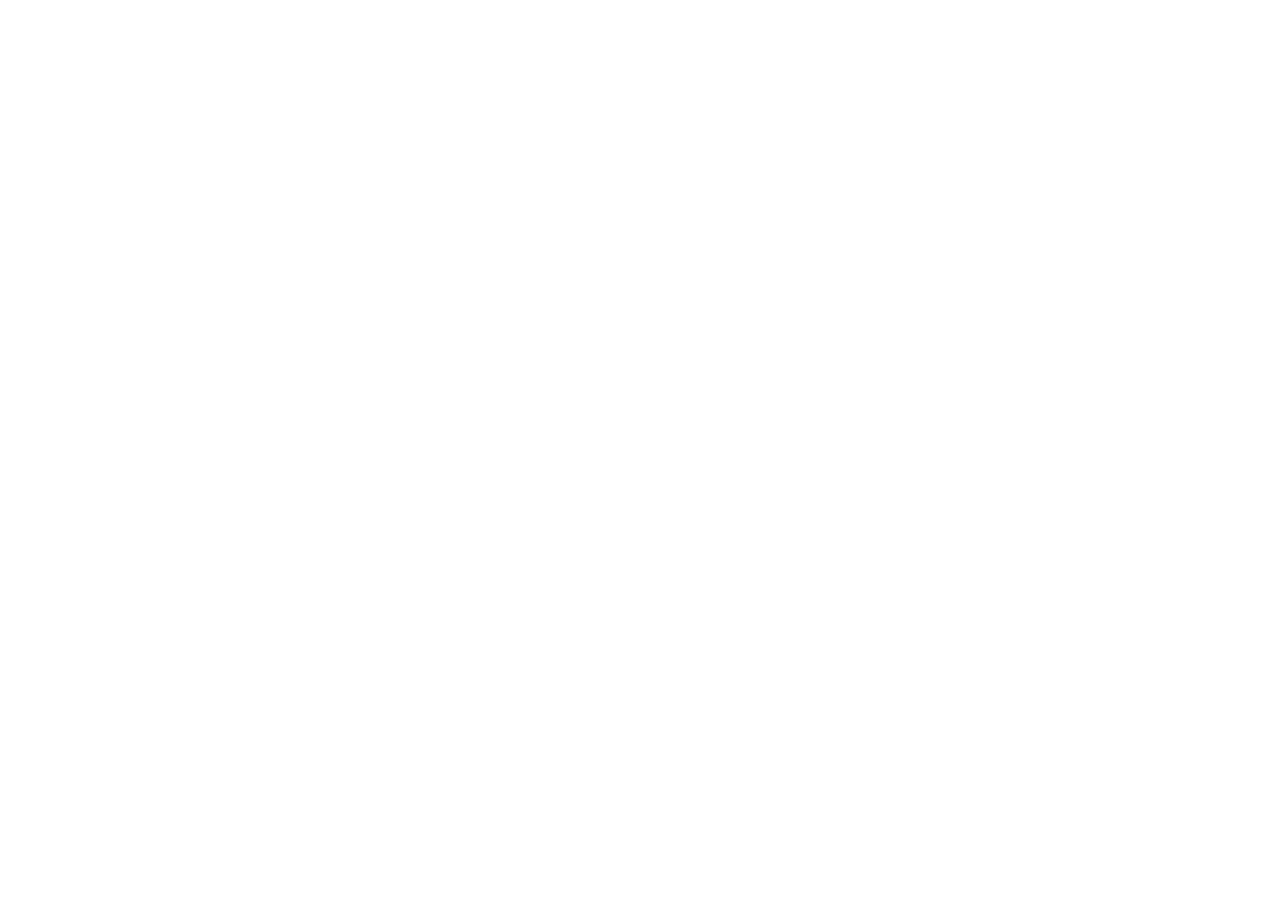
==== index.html @ 49ca221d "project created" ====
<!DOCTYPE html>
<html lang="en">
<head>
    <meta charset="UTF-8">
    <meta http-equiv="X-UA-Compatible" content="IE=edge">
    <meta name="viewport" content="width=device-width, initial-scale=1.0">
    <title>Moviebox</title>
</head>
<body>
    
</body>
</html>
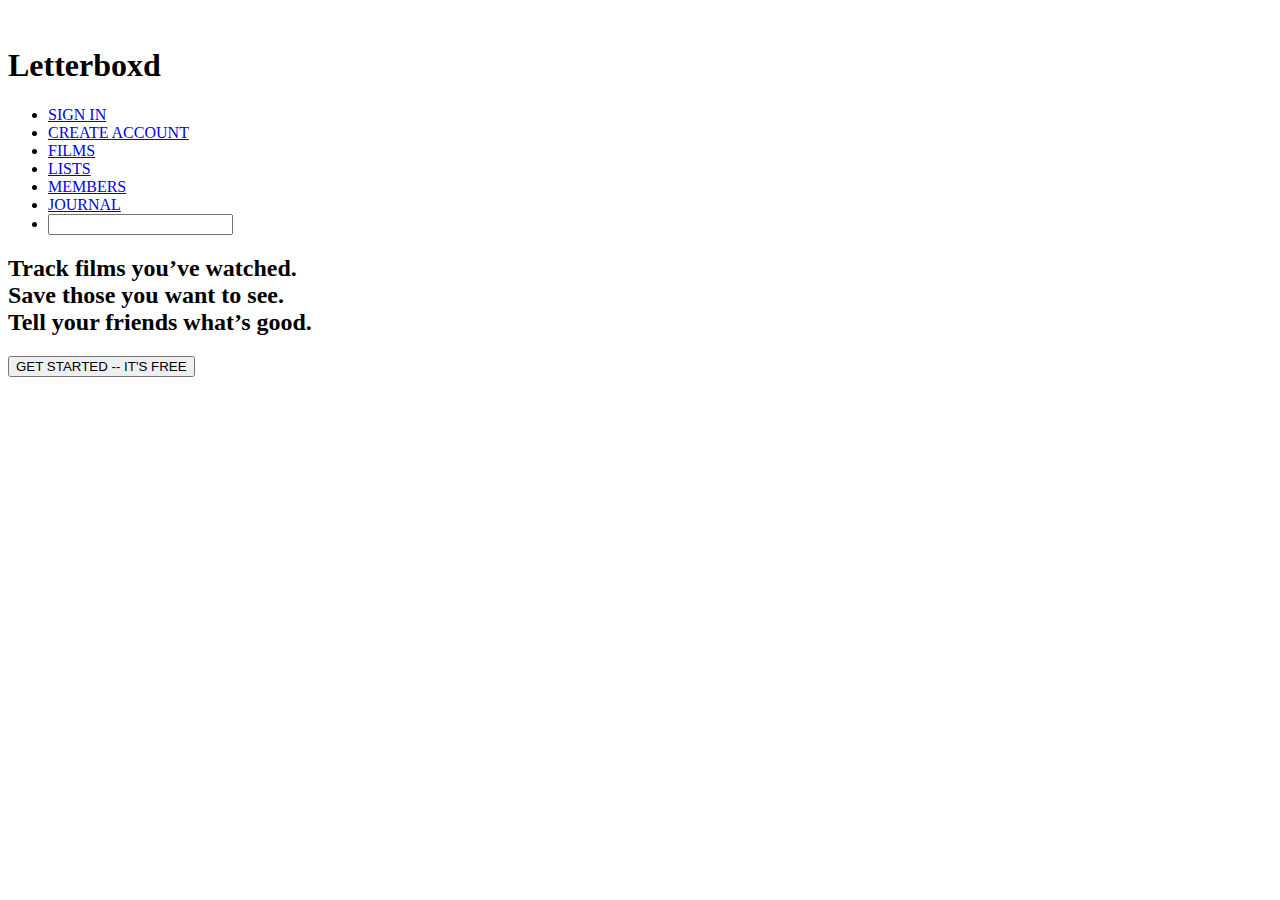
==== commit ba0699aa: "Update index.html" ====
--- a/index.html
+++ b/index.html
@@ -1,12 +1,60 @@
 <!DOCTYPE html>
 <html lang="en">
-<head>
-    <meta charset="UTF-8">
-    <meta http-equiv="X-UA-Compatible" content="IE=edge">
-    <meta name="viewport" content="width=device-width, initial-scale=1.0">
+  <head>
+    <meta charset="UTF-8" />
+    <meta http-equiv="X-UA-Compatible" content="IE=edge" />
+    <meta name="viewport" content="width=device-width, initial-scale=1.0" />
     <title>Moviebox</title>
-</head>
-<body>
-    
-</body>
-</html>+    <link rel="stylesheet" href="style.css" />
+    <link
+      rel="stylesheet"
+      href="path/to/font-awesome/css/font-awesome.min.css"
+    />
+    <link
+      href="https://fonts.cdnfonts.com/css/tiempos-headline"
+      rel="stylesheet"
+    />
+  </head>
+  <body>
+    <div class="container">
+      <!-- header | Start -->
+      <header class="header">
+        <div class="logo">
+          <img
+            class="logo__image"
+            src="https://a.ltrbxd.com/logos/letterboxd-dots-pos-tight.png"
+            alt=""
+          />
+          <h1 class="logo__header">Letterboxd</h1>
+        </div>
+        <nav class="navbar">
+          <ul class="menu">
+            <li><a href="#">SIGN IN</a></li>
+            <li><a href="#">CREATE ACCOUNT</a></li>
+            <li><a href="#">FILMS</a></li>
+            <li><a href="#">LISTS</a></li>
+            <li><a href="#">MEMBERS</a></li>
+            <li><a href="#">JOURNAL</a></li>
+            <li>
+              <input
+                class="search"
+                type="search"
+                aria-label="Search"
+                placeholder=""
+              />
+            </li>
+          </ul>
+        </nav>
+      </header>
+      <!-- header | End -->
+      <div class="hero">
+        <h2>
+          Track films you’ve watched. <br />
+          Save those you want to see. <br />
+          Tell your friends what’s good.
+        </h2>
+        <button class="hero__button" type="">GET STARTED -- IT'S FREE</button>
+      </div>
+    </div>
+  </body>
+</html>
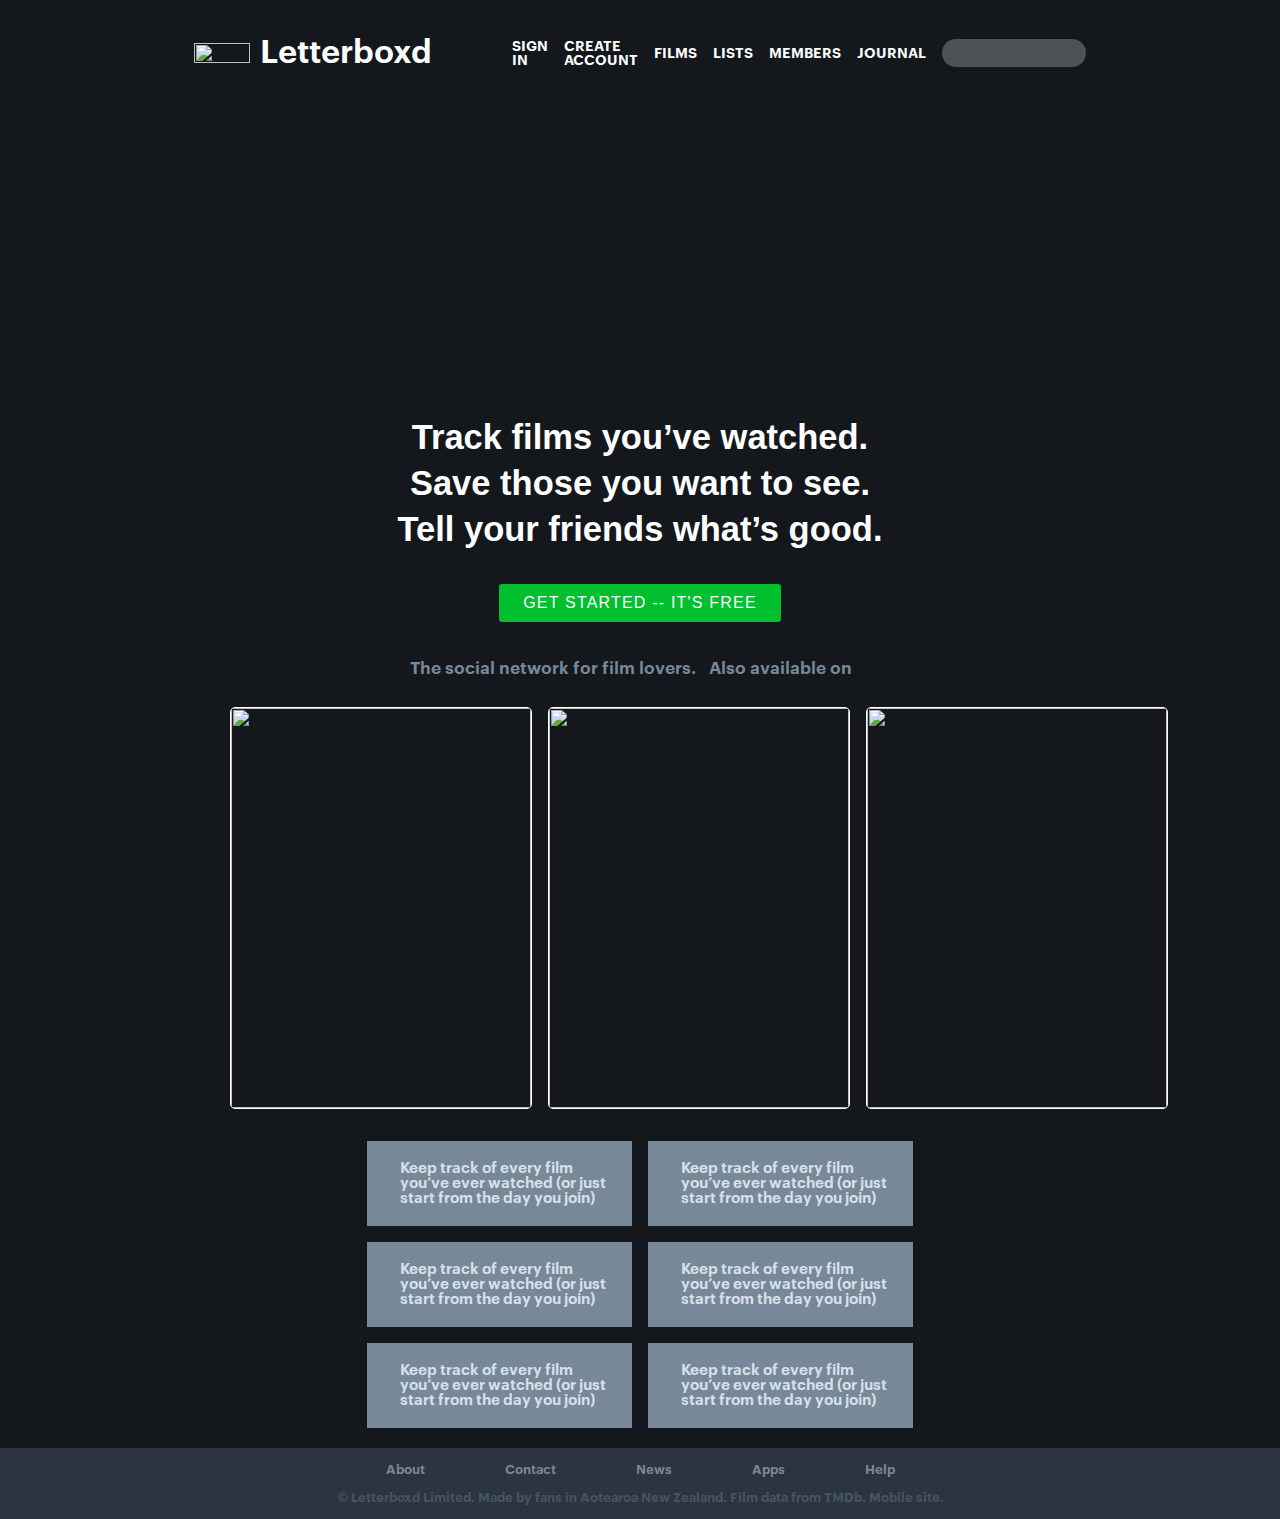
==== commit 99831346: "Proje güncellendi" ====
--- a/index.html
+++ b/index.html
@@ -1,30 +1,28 @@
 <!DOCTYPE html>
 <html lang="en">
-  <head>
-    <meta charset="UTF-8" />
-    <meta http-equiv="X-UA-Compatible" content="IE=edge" />
-    <meta name="viewport" content="width=device-width, initial-scale=1.0" />
-    <title>Moviebox</title>
-    <link rel="stylesheet" href="style.css" />
-    <link
-      rel="stylesheet"
-      href="path/to/font-awesome/css/font-awesome.min.css"
-    />
-    <link
-      href="https://fonts.cdnfonts.com/css/tiempos-headline"
-      rel="stylesheet"
-    />
-  </head>
-  <body>
-    <div class="container">
+
+<head>
+  <meta charset="UTF-8" />
+  <meta http-equiv="X-UA-Compatible" content="IE=edge" />
+  <meta name="viewport" content="width=device-width, initial-scale=1.0" />
+  <title>Moviebox
+
+
+  </title>
+  <link rel="shortcut icon" href="https://a.ltrbxd.com/logos/letterboxd-decal-dots-pos-rgb.svg" type="image/x-icon">
+  <link rel="stylesheet" href="style.css" />
+
+  <link href="https://fonts.cdnfonts.com/css/tiempos-headline" rel="stylesheet" />
+  <script src="https://kit.fontawesome.com/da849d98ee.js" crossorigin="anonymous"></script>
+</head>
+
+<body>
+  <div class="main">
+    <section class="container">
       <!-- header | Start -->
       <header class="header">
         <div class="logo">
-          <img
-            class="logo__image"
-            src="https://a.ltrbxd.com/logos/letterboxd-dots-pos-tight.png"
-            alt=""
-          />
+          <img class="logo__image" src="https://a.ltrbxd.com/logos/letterboxd-dots-pos-tight.png" alt="" />
           <h1 class="logo__header">Letterboxd</h1>
         </div>
         <nav class="navbar">
@@ -36,12 +34,7 @@
             <li><a href="#">MEMBERS</a></li>
             <li><a href="#">JOURNAL</a></li>
             <li>
-              <input
-                class="search"
-                type="search"
-                aria-label="Search"
-                placeholder=""
-              />
+              <input class="search" type="search" aria-label="Search" placeholder="" />
             </li>
           </ul>
         </nav>
@@ -55,6 +48,77 @@
         </h2>
         <button class="hero__button" type="">GET STARTED -- IT'S FREE</button>
       </div>
+    </section>
+    <!--Directors Start-->
+    <section class="begin">
+      <p>The social network for film lovers. &nbsp; Also available on
+        &nbsp; <i class="fa-brands fa-apple"></i> &nbsp; <i class="fa-brands fa-android"></i>
+      </p>
+    </section>
+    <section class="cards">
+      <div class="card">
+        <a href="directors.html">
+          <img src="https://m.media-amazon.com/images/M/MV5BMTk4NjM0MjI3MV5BMl5BanBnXkFtZTcwNjcxMDYzNg@@._V1_.jpg"></a>
+      </div>
+      <div class="card">
+        <a href="directors.html">
+          <img src="https://m.media-amazon.com/images/M/MV5BMjAxMzY3NjcxNF5BMl5BanBnXkFtZTcwNTI5OTM0Mw@@._V1_.jpg"></a>
+      </div>
+      <div class="card">
+        <a href="directors.html">
+          <img
+            src="https://m.media-amazon.com/images/M/MV5BNTk2NTgzN2EtMWIwNS00YjdiLWJiYjYtMmVkZmY0OTg1Y2U2XkEyXkFqcGdeQXVyMTM2ODk1OTQ@._V1_.jpg">
+        </a>
+      </div>
+
+    </section>
+    <div class="boxes">
+
+      <div class="box">
+        <i class="fa-solid fa-eye icon"></i>
+        <p>Keep track of every film you’ve ever watched (or just start from the day you join)</p>
+
+      </div>
+      <div class="box">
+        <i class="fa-solid fa-heart icon"></i>
+        <p>Keep track of every film you’ve ever watched (or just start from the day you join)</p>
+
+      </div>
+      <div class="box">
+        <i class="fa-solid fa-bars-staggered icon"></i>
+        <p>Keep track of every film you’ve ever watched (or just start from the day you join)</p>
+
+      </div>
+      <div class="box">
+        <i class="fa-solid fa-star icon"></i>
+        <p>Keep track of every film you’ve ever watched (or just start from the day you join)</p>
+
+      </div>
+      <div class="box">
+        <i class="fa-solid fa-calendar-days icon"></i>
+        <p>Keep track of every film you’ve ever watched (or just start from the day you join)</p>
+
+      </div>
+      <div class="box">
+        <i class="fa-brands fa-microsoft icon"></i>
+        <p>Keep track of every film you’ve ever watched (or just start from the day you join)</p>
+
+      </div>
     </div>
-  </body>
-</html>
+  </div>
+  </div>
+  <!--Footer-->
+
+  <div class="footer">
+    <ul class="footer-nav">
+      <li><a href="#">About</a></li>
+      <li><a href="#">Contact</a></li>
+      <li><a href="#">News</a></li>
+      <li><a href="#">Apps</a></li>
+      <li><a href="#">Help</a></li>
+    </ul>
+    <p>© Letterboxd Limited. Made by fans in Aotearoa New Zealand. Film data from TMDb. Mobile site.</p>
+  </div>
+</body>
+
+</html>--- a/style.css
+++ b/style.css
@@ -0,0 +1,244 @@
+* {
+  margin: 0;
+  padding: 0;
+}
+
+@font-face {
+  font-family: Graphik;
+  src: url("Graphik_Web_Semibold_Regular\(1\).ttf");
+}
+.main {
+  padding: 0 18%;
+}
+
+body {
+  
+  background-color: #14181C;
+  font-family: Graphik;
+}
+
+.container {
+  width: 100%;
+  height: 70vh;
+  background-image: url("https://a.ltrbxd.com/resized/sm/upload/wi/k1/cs/mn/suzume-1200-1200-675-675-crop-000000.jpg?v=9d6e30f1d6");
+  background-repeat: no-repeat;
+  background-size: cover;
+  background-position: center;
+
+}
+
+.header {
+  height: 10vh;
+  display: flex;
+  justify-content: center;
+  align-items: center;
+  gap: 5rem;
+  padding-top: 0rem;
+  background-image: linear-gradient(180deg,
+      #14181c 0,
+      rgba(20, 24, 28, 0.645) 16.56%,
+      rgba(20, 24, 28, 0.702) 30.85%,
+      rgba(20, 24, 28, 0.506) 43.77%,
+      rgba(20, 24, 28, 0.294) 56.23%,
+      rgba(20, 24, 28, 0.098) 69.15%,
+      rgba(20, 24, 28, 0.025) 83.44%,
+      rgba(20, 24, 28, 0));
+}
+
+.header:hover {
+  transition: 0.4s;
+  background-image: linear-gradient(180deg,
+      #14181c 0, rgba(20, 24, 28, .945) 16.56%,
+      rgba(20, 24, 28, .802) 30.85%,
+      rgba(20, 24, 28, .606) 43.77%,
+      rgba(20, 24, 28, .394) 56.23%,
+      rgba(20, 24, 28, .198) 69.15%,
+      rgba(20, 24, 28, .055) 83.44%,
+      rgba(20, 24, 28, 0));
+  ;
+
+}
+
+.logo {
+  display: flex;
+  align-items: center;
+  gap: 0.6rem;
+  margin-top: 1rem;
+}
+
+.logo__image {
+  width: 56px;
+  height: 20px;
+}
+
+.logo__header {
+  color: white;
+}
+
+.menu {
+  display: flex;
+  justify-content: center;
+  align-items: center;
+  list-style-type: none;
+  gap: 1rem;
+  margin-top: 1rem;
+  font-size: 14px;
+  color: #d8e0e8;
+}
+
+.menu a {
+  text-decoration: none;
+  color: white;
+}
+
+.search {
+  width: 9rem;
+  height: 1.8rem;
+  border-radius: 20px;
+  border: none;
+  background-color: hsla(0, 0%, 100%, 0.25);
+}
+
+.search:hover {
+  transition: 0.4s;
+  background-color: white;
+}
+
+.search::placeholder {
+  float: right;
+}
+
+.hero {
+  height: 60vh;
+  display: flex;
+  align-items: center;
+  justify-content: flex-end;
+  flex-direction: column;
+  gap: 2rem;
+  color: white;
+  font-size: 23px;
+  font-family: "Tiempos Headline", sans-serif;
+  text-align: center;
+  line-height: 1.33333333;
+}
+
+.hero__button {
+  padding: 0.625em 1.5em;
+  letter-spacing: 0.075em;
+  background-color: #00c030;
+  border: none;
+  color: white;
+  border-radius: 3px;
+  font-size: 16px;
+  margin-bottom: 8px;
+}
+
+.hero__button:hover {
+  cursor: pointer;
+  background-color: #00af21
+}
+
+.begin {
+  color: #789;
+  text-align: center;
+  font-size: 17px;
+  margin-top: 30px;
+}
+
+.cards {
+  display: flex;
+  gap: 1rem;
+  margin-top: 30px;
+}
+
+.card>a>img {
+  width: 300px;
+  height: 400px;
+  border: 0.6px solid white;
+  border-radius: 5px;
+}
+
+.card:hover {
+  border: 2px solid green;
+  cursor: pointer;
+  border-radius: 5px;
+}
+
+.footer {
+  background-color: #2C3440;
+  width: 100%;
+  padding: 0px;
+  margin-top: 20px;
+  text-align: center;
+  font-size: 13px;
+  padding-bottom: 15px;
+
+  
+}
+.footer-nav {
+  list-style-type: none;
+  display: flex;
+  justify-content: center;
+  gap: 5rem;
+  padding-top: 15px;
+  padding-bottom: 15px;
+}
+.footer-nav > li > a {
+  color:#789;
+  text-decoration: none;
+}
+.boxes {
+  display: flex;
+  justify-content:center;
+  flex-wrap: wrap;
+  width: 100%;
+  gap: 1rem;
+  margin-top: 30px;
+
+  
+}
+.box {
+  background-color:#789 ;
+  width: 27.5%;
+  height:12%;
+  font-size: 15px;
+  display: flex;
+  gap: 13px;
+  padding: 20px;
+  color: #d8e0e8;
+
+  
+}
+.box > p {
+  font-weight: 900;
+
+}
+.box:nth-child(1):hover {
+  background-color:#00af21
+  }
+
+.box:nth-child(4):hover {
+  background-color: #00af21
+  }
+
+.box:nth-child(2):hover {
+  background-color:#ff8001;
+  }
+.box:nth-child(5):hover {
+  background-color:#ff8001;
+}
+.box:nth-child(3):hover {
+  background-color: #40bcf4;
+}
+.box:nth-child(6):hover {
+  background-color: #40bcf4;
+}
+
+.icon {
+  font-size: 40px;
+ 
+}
+.footer > p {
+color: #456;
+}
+
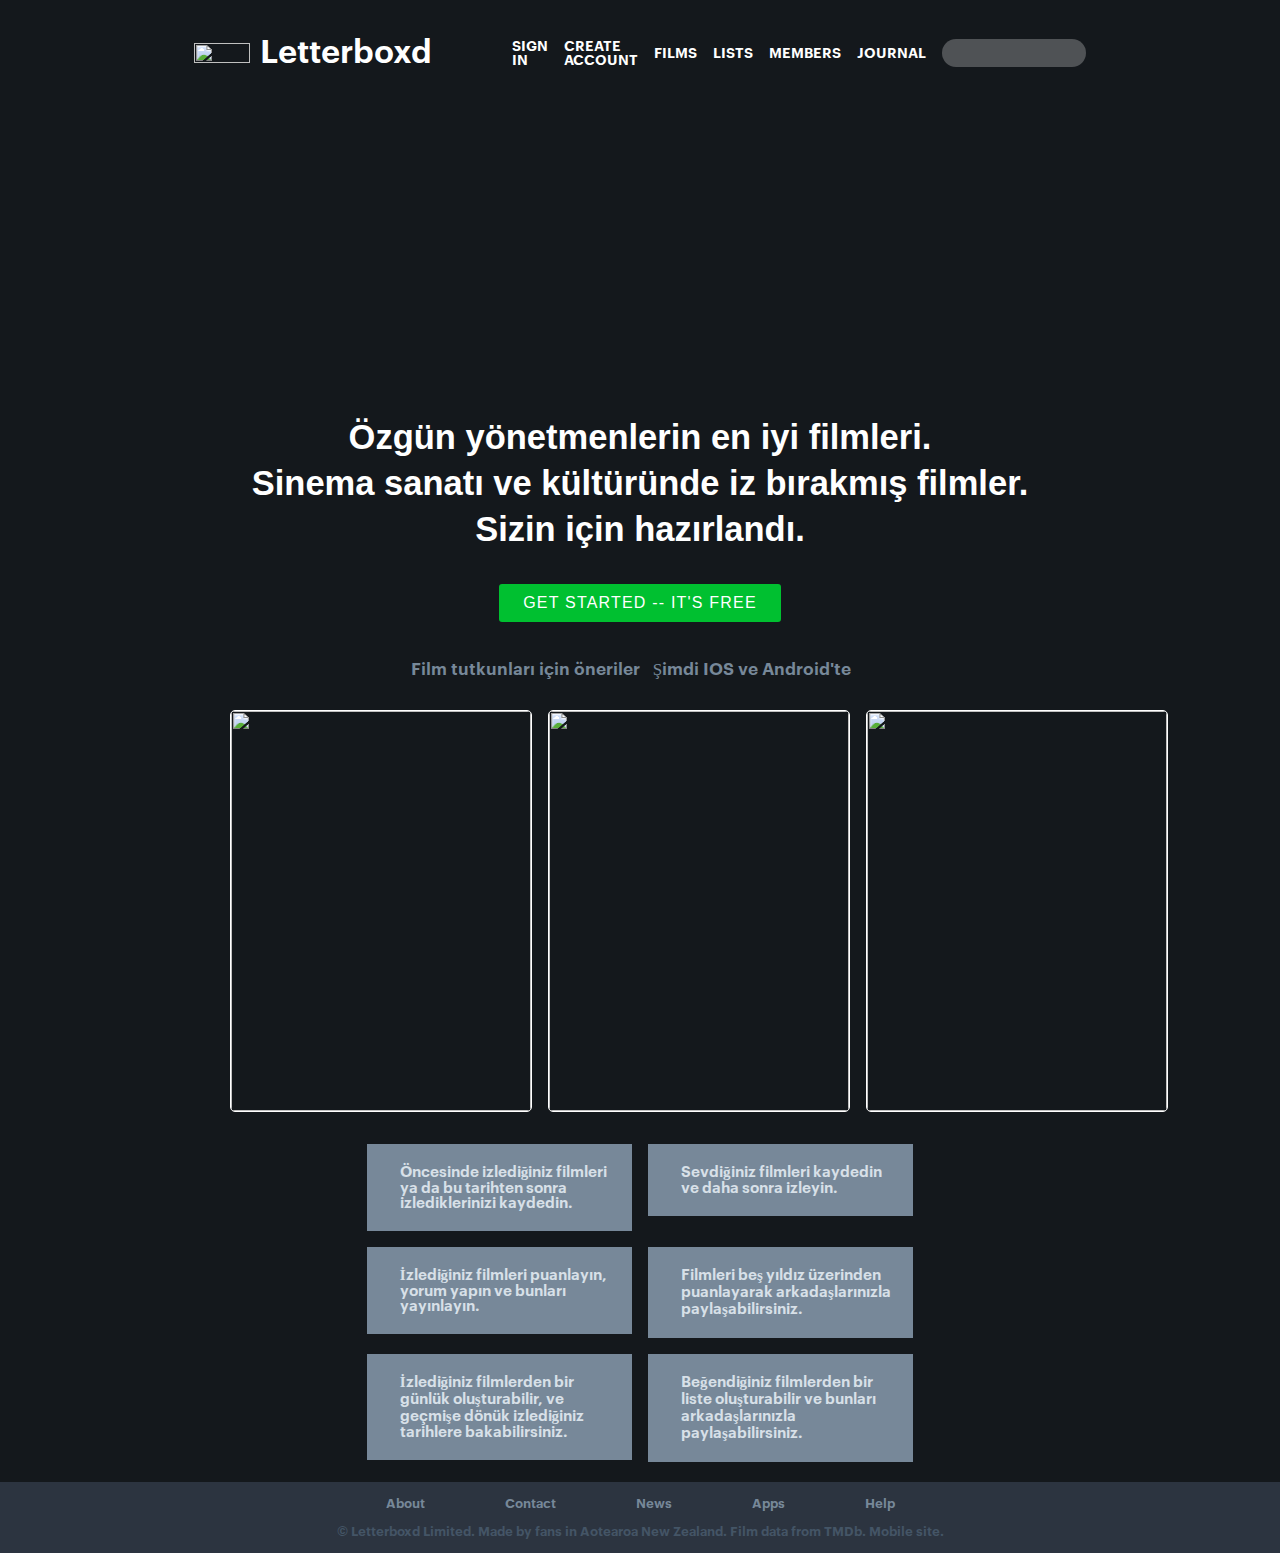
==== commit 4a87e93b: "Projeye Wes Anderson kısmı eklendi" ====
--- a/index.html
+++ b/index.html
@@ -42,16 +42,16 @@
       <!-- header | End -->
       <div class="hero">
         <h2>
-          Track films you’ve watched. <br />
-          Save those you want to see. <br />
-          Tell your friends what’s good.
+          Özgün yönetmenlerin en iyi filmleri. <br />
+          Sinema sanatı ve kültüründe iz bırakmış filmler. <br />
+          Sizin için hazırlandı.
         </h2>
         <button class="hero__button" type="">GET STARTED -- IT'S FREE</button>
       </div>
     </section>
     <!--Directors Start-->
     <section class="begin">
-      <p>The social network for film lovers. &nbsp; Also available on
+      <p>Film tutkunları için öneriler &nbsp; Şimdi IOS ve Android'te
         &nbsp; <i class="fa-brands fa-apple"></i> &nbsp; <i class="fa-brands fa-android"></i>
       </p>
     </section>
@@ -65,9 +65,9 @@
           <img src="https://m.media-amazon.com/images/M/MV5BMjAxMzY3NjcxNF5BMl5BanBnXkFtZTcwNTI5OTM0Mw@@._V1_.jpg"></a>
       </div>
       <div class="card">
-        <a href="directors.html">
+        <a href="wesanderson.html">
           <img
-            src="https://m.media-amazon.com/images/M/MV5BNTk2NTgzN2EtMWIwNS00YjdiLWJiYjYtMmVkZmY0OTg1Y2U2XkEyXkFqcGdeQXVyMTM2ODk1OTQ@._V1_.jpg">
+            src="https://images-na.ssl-images-amazon.com/images/S/pv-target-images/7c8c69bea561a05f51f57c39033072e234cf929141b1699e366d68dba6a149a8._RI_TTW_.jpg">
         </a>
       </div>
 
@@ -76,32 +76,32 @@
 
       <div class="box">
         <i class="fa-solid fa-eye icon"></i>
-        <p>Keep track of every film you’ve ever watched (or just start from the day you join)</p>
+        <p>Öncesinde izlediğiniz filmleri ya da bu tarihten sonra izlediklerinizi kaydedin.</p>
 
       </div>
       <div class="box">
         <i class="fa-solid fa-heart icon"></i>
-        <p>Keep track of every film you’ve ever watched (or just start from the day you join)</p>
+        <p>Sevdiğiniz filmleri kaydedin ve daha sonra izleyin.</p>
 
       </div>
       <div class="box">
         <i class="fa-solid fa-bars-staggered icon"></i>
-        <p>Keep track of every film you’ve ever watched (or just start from the day you join)</p>
+        <p>İzlediğiniz filmleri puanlayın, yorum yapın ve bunları yayınlayın.</p>
 
       </div>
       <div class="box">
         <i class="fa-solid fa-star icon"></i>
-        <p>Keep track of every film you’ve ever watched (or just start from the day you join)</p>
+        <p>Filmleri beş yıldız üzerinden puanlayarak arkadaşlarınızla paylaşabilirsiniz.</p>
 
       </div>
       <div class="box">
         <i class="fa-solid fa-calendar-days icon"></i>
-        <p>Keep track of every film you’ve ever watched (or just start from the day you join)</p>
+        <p>İzlediğiniz filmlerden bir günlük oluşturabilir, ve geçmişe dönük izlediğiniz tarihlere bakabilirsiniz.</p>
 
       </div>
       <div class="box">
         <i class="fa-brands fa-microsoft icon"></i>
-        <p>Keep track of every film you’ve ever watched (or just start from the day you join)</p>
+        <p>Beğendiğiniz filmlerden bir liste oluşturabilir ve bunları arkadaşlarınızla paylaşabilirsiniz.</p>
 
       </div>
     </div>
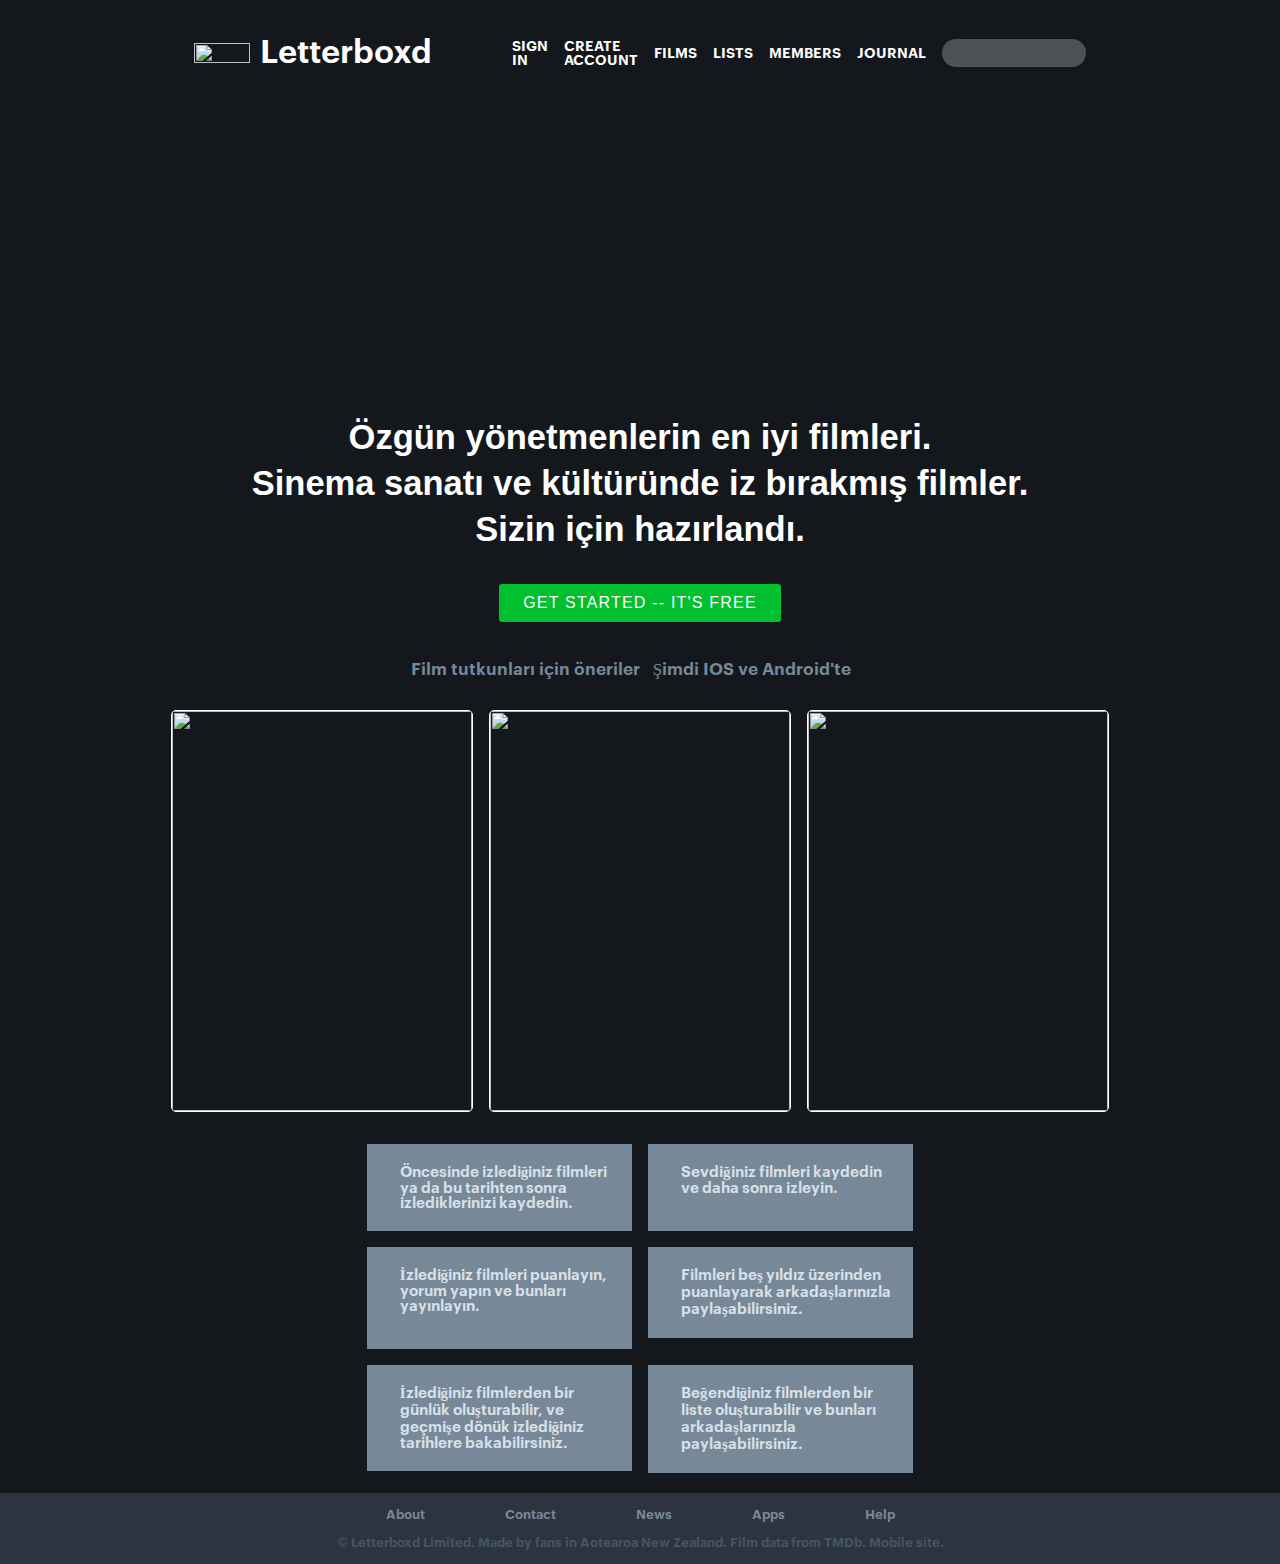
==== commit e2e89eec: "Projeye Christopher Nolan eklendi" ====
--- a/index.html
+++ b/index.html
@@ -61,7 +61,7 @@
           <img src="https://m.media-amazon.com/images/M/MV5BMTk4NjM0MjI3MV5BMl5BanBnXkFtZTcwNjcxMDYzNg@@._V1_.jpg"></a>
       </div>
       <div class="card">
-        <a href="directors.html">
+        <a href="christopherNolan.html">
           <img src="https://m.media-amazon.com/images/M/MV5BMjAxMzY3NjcxNF5BMl5BanBnXkFtZTcwNTI5OTM0Mw@@._V1_.jpg"></a>
       </div>
       <div class="card">
@@ -81,12 +81,18 @@
       </div>
       <div class="box">
         <i class="fa-solid fa-heart icon"></i>
-        <p>Sevdiğiniz filmleri kaydedin ve daha sonra izleyin.</p>
+        <p>Sevdiğiniz filmleri kaydedin ve daha sonra izleyin.
+          <br>
+          <br>
+        </p>
 
       </div>
       <div class="box">
         <i class="fa-solid fa-bars-staggered icon"></i>
-        <p>İzlediğiniz filmleri puanlayın, yorum yapın ve bunları yayınlayın.</p>
+        <p>İzlediğiniz filmleri puanlayın, yorum yapın ve bunları yayınlayın.
+          <br>
+          <br>
+        </p>
 
       </div>
       <div class="box">
--- a/style.css
+++ b/style.css
@@ -12,8 +12,7 @@
 }
 
 body {
-  
-  background-color: #14181C;
+  background-color: #14181c;
   font-family: Graphik;
 }
 
@@ -24,7 +23,6 @@
   background-repeat: no-repeat;
   background-size: cover;
   background-position: center;
-
 }
 
 .header {
@@ -34,29 +32,32 @@
   align-items: center;
   gap: 5rem;
   padding-top: 0rem;
-  background-image: linear-gradient(180deg,
-      #14181c 0,
-      rgba(20, 24, 28, 0.645) 16.56%,
-      rgba(20, 24, 28, 0.702) 30.85%,
-      rgba(20, 24, 28, 0.506) 43.77%,
-      rgba(20, 24, 28, 0.294) 56.23%,
-      rgba(20, 24, 28, 0.098) 69.15%,
-      rgba(20, 24, 28, 0.025) 83.44%,
-      rgba(20, 24, 28, 0));
+  background-image: linear-gradient(
+    180deg,
+    #14181c 0,
+    rgba(20, 24, 28, 0.645) 16.56%,
+    rgba(20, 24, 28, 0.702) 30.85%,
+    rgba(20, 24, 28, 0.506) 43.77%,
+    rgba(20, 24, 28, 0.294) 56.23%,
+    rgba(20, 24, 28, 0.098) 69.15%,
+    rgba(20, 24, 28, 0.025) 83.44%,
+    rgba(20, 24, 28, 0)
+  );
 }
 
 .header:hover {
   transition: 0.4s;
-  background-image: linear-gradient(180deg,
-      #14181c 0, rgba(20, 24, 28, .945) 16.56%,
-      rgba(20, 24, 28, .802) 30.85%,
-      rgba(20, 24, 28, .606) 43.77%,
-      rgba(20, 24, 28, .394) 56.23%,
-      rgba(20, 24, 28, .198) 69.15%,
-      rgba(20, 24, 28, .055) 83.44%,
-      rgba(20, 24, 28, 0));
-  ;
-
+  background-image: linear-gradient(
+    180deg,
+    #14181c 0,
+    rgba(20, 24, 28, 0.945) 16.56%,
+    rgba(20, 24, 28, 0.802) 30.85%,
+    rgba(20, 24, 28, 0.606) 43.77%,
+    rgba(20, 24, 28, 0.394) 56.23%,
+    rgba(20, 24, 28, 0.198) 69.15%,
+    rgba(20, 24, 28, 0.055) 83.44%,
+    rgba(20, 24, 28, 0)
+  );
 }
 
 .logo {
@@ -135,7 +136,7 @@
 
 .hero__button:hover {
   cursor: pointer;
-  background-color: #00af21
+  background-color: #00af21;
 }
 
 .begin {
@@ -147,11 +148,12 @@
 
 .cards {
   display: flex;
+  justify-content: center;
   gap: 1rem;
   margin-top: 30px;
 }
 
-.card>a>img {
+.card > a > img {
   width: 300px;
   height: 400px;
   border: 0.6px solid white;
@@ -165,15 +167,13 @@
 }
 
 .footer {
-  background-color: #2C3440;
+  background-color: #2c3440;
   width: 100%;
   padding: 0px;
   margin-top: 20px;
   text-align: center;
   font-size: 13px;
   padding-bottom: 15px;
-
-  
 }
 .footer-nav {
   list-style-type: none;
@@ -184,48 +184,43 @@
   padding-bottom: 15px;
 }
 .footer-nav > li > a {
-  color:#789;
+  color: #789;
   text-decoration: none;
 }
 .boxes {
   display: flex;
-  justify-content:center;
+  justify-content: center;
   flex-wrap: wrap;
   width: 100%;
   gap: 1rem;
   margin-top: 30px;
-
-  
 }
 .box {
-  background-color:#789 ;
+  background-color: #789;
   width: 27.5%;
-  height:12%;
+  height: 12%;
   font-size: 15px;
   display: flex;
   gap: 13px;
   padding: 20px;
   color: #d8e0e8;
-
-  
 }
 .box > p {
   font-weight: 900;
-
 }
 .box:nth-child(1):hover {
-  background-color:#00af21
-  }
+  background-color: #00af21;
+}
 
 .box:nth-child(4):hover {
-  background-color: #00af21
-  }
+  background-color: #00af21;
+}
 
 .box:nth-child(2):hover {
-  background-color:#ff8001;
-  }
+  background-color: #ff8001;
+}
 .box:nth-child(5):hover {
-  background-color:#ff8001;
+  background-color: #ff8001;
 }
 .box:nth-child(3):hover {
   background-color: #40bcf4;
@@ -236,9 +231,7 @@
 
 .icon {
   font-size: 40px;
- 
 }
 .footer > p {
-color: #456;
-}
-
+  color: #456;
+}
